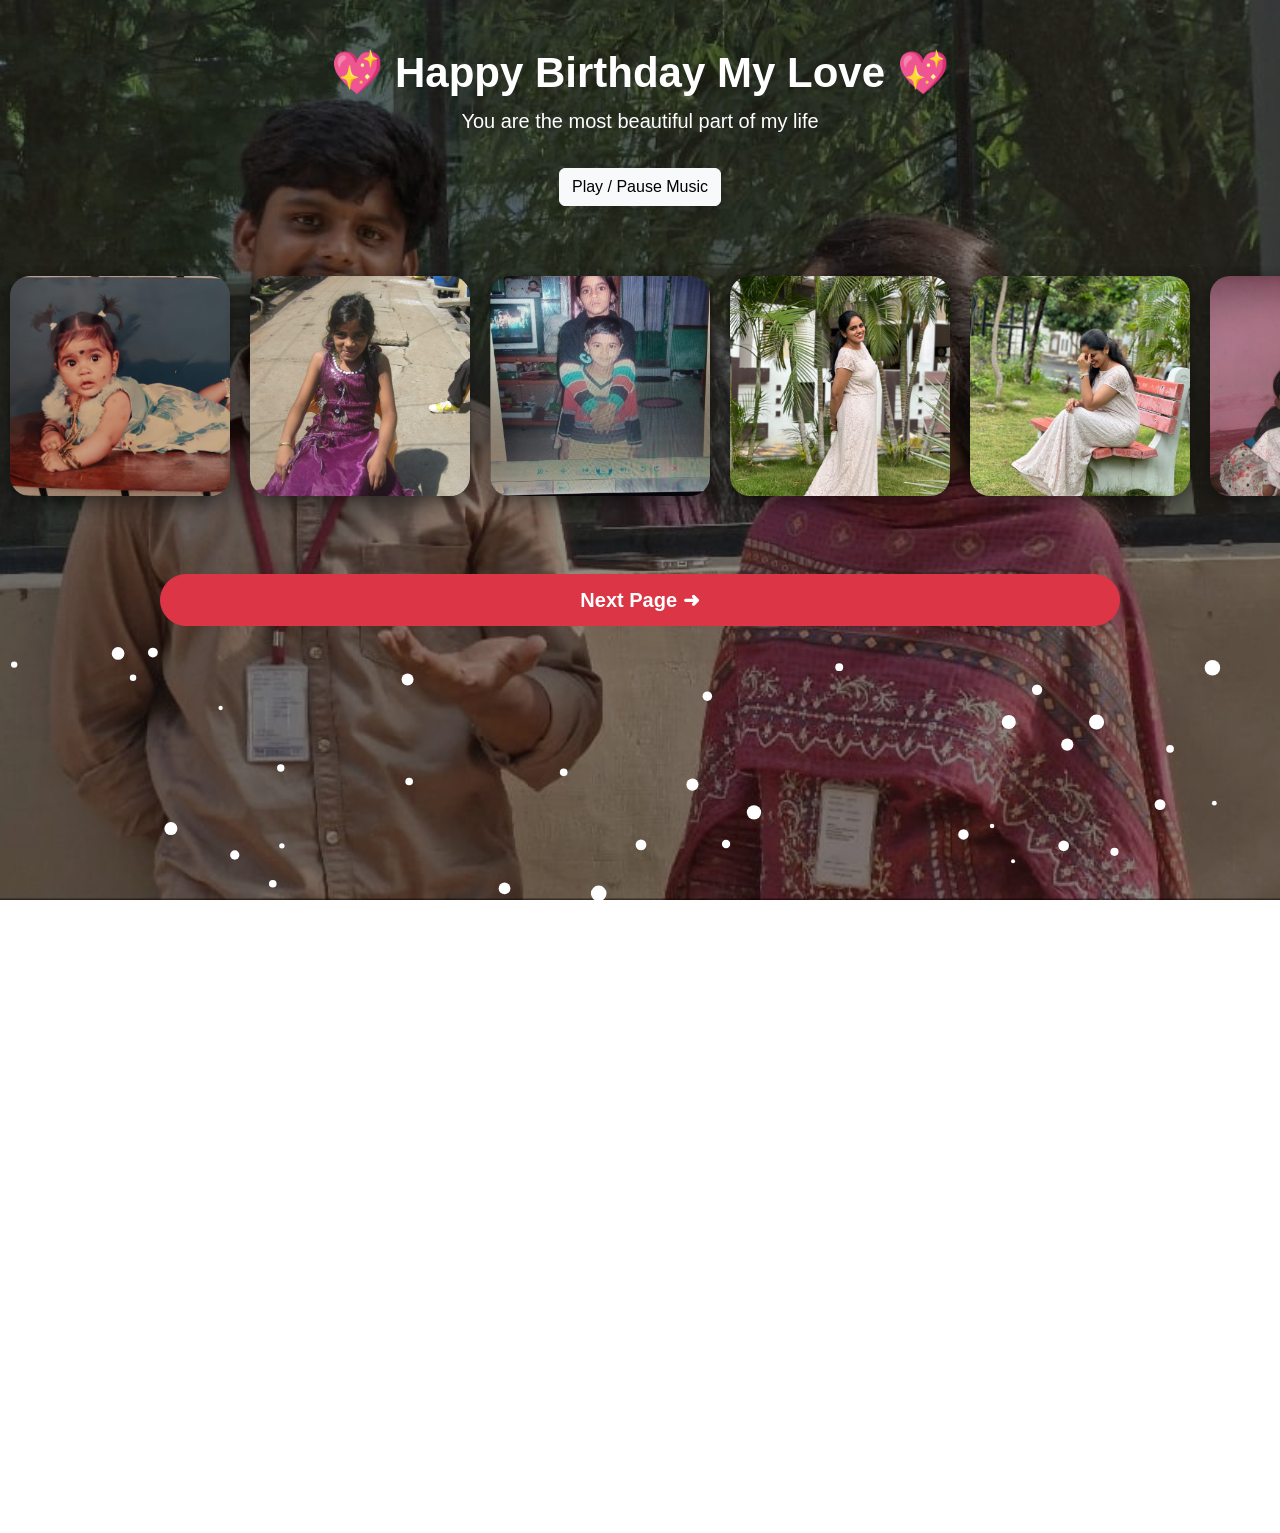
==== index.html @ 5dddb571 "Add files via upload" ====
<!DOCTYPE html>
<html>
<head>

<title>Happy Birthday My Love</title>

<meta name="viewport" content="width=device-width, initial-scale=1">

<link rel="stylesheet" href="https://cdn.jsdelivr.net/npm/bootstrap@5.3.2/dist/css/bootstrap.min.css">

<link rel="stylesheet" href="style.css">

</head>

<body class="bg">

<!-- Background Music -->
<audio id="music" autoplay loop>
<source src="music.mp3" type="audio/mp3">
</audio>

<!-- Floating Hearts -->
<div class="hearts"></div>

<div class="container text-center mt-5">

<h1 class="wish">💖 Happy Birthday My Love 💖</h1>

<p class="sub">You are the most beautiful part of my life</p>

<button onclick="toggleMusic()" class="btn btn-light mt-3">
Play / Pause Music
</button>

</div>

<!-- Photo Slider -->

<div class="slider">

<div class="slide-track">

<!-- First 20 Photos -->

<img src="1.jpeg">
<img src="2.jpeg">
<img src="3.jpeg">
<img src="4.jpeg">
<img src="5.jpeg">
<img src="6.jpeg">
<img src="7.jpeg">
<img src="8.jpeg">
<img src="9.jpeg">
<img src="10.jpeg">
<img src="11.jpeg">
<img src="12.jpeg">
<img src="13.jpeg">
<img src="14.jpeg">
<img src="15.jpeg">
<img src="16.jpeg">
<img src="17.jpeg">

<!-- Duplicate Photos for Infinite Loop -->

<img src="1.jpeg">
<img src="2.jpeg">
<img src="3.jpeg">
<img src="4.jpeg">
<img src="5.jpeg">
<img src="6.jpeg">
<img src="7.jpeg">
<img src="8.jpeg">
<img src="9.jpeg">
<img src="10.jpeg">
<img src="11.jpeg">
<img src="12.jpeg">
<img src="13.jpeg">
<img src="14.jpeg">
<img src="15.jpeg">
<img src="16.jpeg">
<img src="17.jpeg">

</div>

</div>

<!-- Next Page Button -->

<div class="text-center mt-5">

<a href="love.html" class="btn btn-danger btn-lg w-75">
Next Page ➜
</a>

</div>

<!-- Confetti Canvas -->

<canvas id="confetti"></canvas>

<script>

/* Music Control */

function toggleMusic(){

let music=document.getElementById("music");

if(music.paused){
music.play();
}else{
music.pause();
}

}

/* Confetti Animation */

let canvas=document.getElementById("confetti");
let ctx=canvas.getContext("2d");

canvas.width=window.innerWidth;
canvas.height=window.innerHeight;

let confetti=[];

for(let i=0;i<120;i++){

confetti.push({
x:Math.random()*canvas.width,
y:Math.random()*canvas.height,
r:Math.random()*6+2,
d:Math.random()*5
});

}

function draw(){

ctx.clearRect(0,0,canvas.width,canvas.height);

ctx.fillStyle="white";

confetti.forEach(c=>{
ctx.beginPath();
ctx.arc(c.x,c.y,c.r,0,Math.PI*2);
ctx.fill();
});

update();

}

function update(){

confetti.forEach(c=>{
c.y+=c.d;

if(c.y>canvas.height){
c.y=0;
}
});

}

setInterval(draw,30);

</script>

</body>
</html>
---- style.css ----
/* ===== BACKGROUND IMAGE ===== */

body.bg{
background-image:url("background.jpeg");
background-size:cover;
background-position:center;
background-repeat:no-repeat;
background-attachment:fixed;
font-family:Arial, sans-serif;
overflow-x:hidden;
color:white;
}

/* Dark overlay */

body.bg::before{
content:"";
position:fixed;
top:0;
left:0;
width:100%;
height:100%;
background:rgba(0,0,0,0.45);
z-index:-1;
}


/* ===== TEXT ===== */

.wish{
font-size:42px;
font-weight:bold;
}

.sub{
font-size:20px;
}


/* ===== PHOTO SLIDER ===== */

.slider{
height:260px;
margin-top:60px;
overflow:hidden;
position:relative;
}

.slide-track{
display:flex;
width:calc(240px * 40);
animation:scroll 45s linear infinite;
}

.slide-track img{
width:220px;
height:220px;
margin:10px;
border-radius:20px;
object-fit:cover;
box-shadow:0 6px 20px rgba(0,0,0,0.5);
transition:transform 0.3s;
}

.slide-track img:hover{
transform:scale(1.05);
}

/* Infinite animation */

@keyframes scroll{

0%{
transform:translateX(0);
}

100%{
transform:translateX(-50%);
}

}


@keyframes fall{

0%{
transform:translateY(-100px);
opacity:1;
}

100%{
transform:translateY(100vh);
opacity:0;
}

}


/* ===== BUTTON STYLE ===== */

.btn-danger{
border-radius:30px;
padding:10px 25px;
font-weight:bold;
}


/* ===== MOBILE RESPONSIVE ===== */

@media(max-width:768px){

.wish{
font-size:28px;
}

.sub{
font-size:16px;
}

.slider{
height:180px;
}

.slide-track img{
width:140px;
height:140px;
margin:6px;
}

}
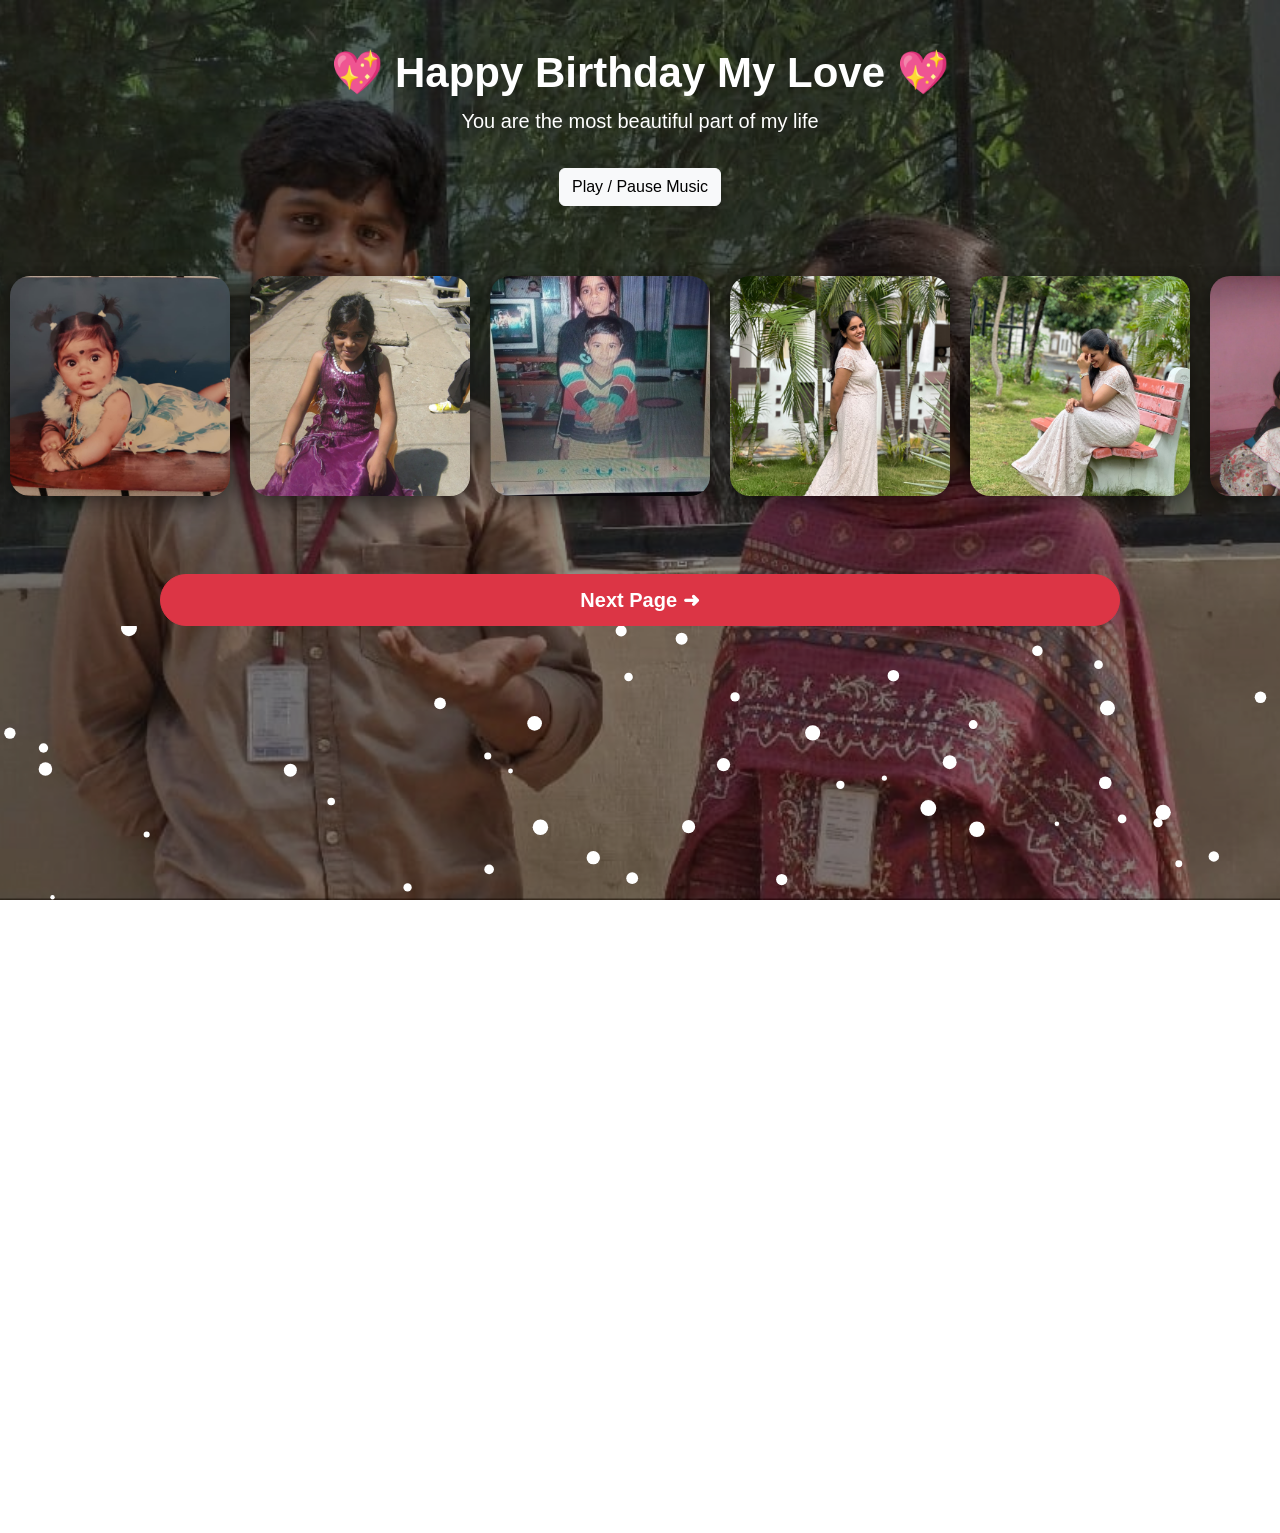
==== commit b0369d4c: "Update index.html" ====
--- a/index.html
+++ b/index.html
@@ -16,7 +16,7 @@
 
 <!-- Background Music -->
 <audio id="music" autoplay loop>
-<source src="music.mp3" type="audio/mp3">
+<source src="music.mP3" type="audio/mP3">
 </audio>
 
 <!-- Floating Hearts -->
@@ -169,3 +169,4 @@
 
 </body>
 </html>
+
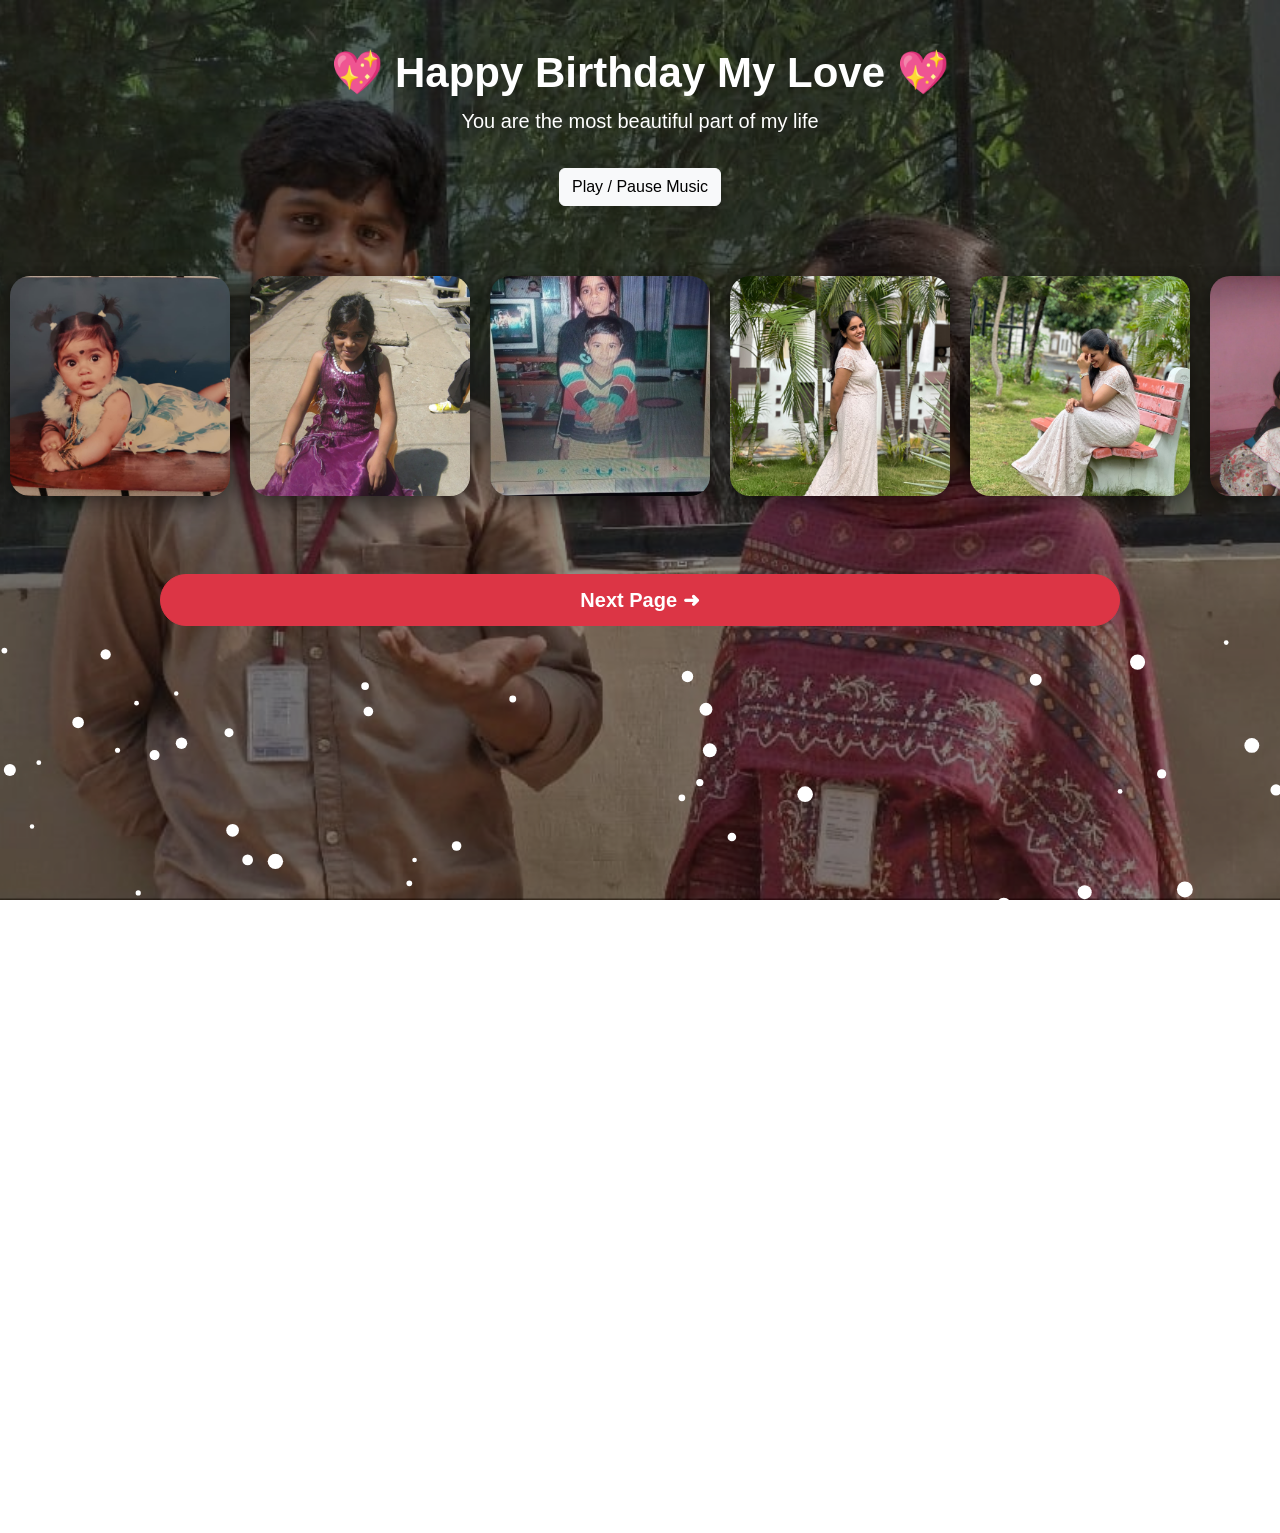
==== commit fbe8fda7: "Update index.html" ====
--- a/index.html
+++ b/index.html
@@ -16,7 +16,7 @@
 
 <!-- Background Music -->
 <audio id="music" autoplay loop>
-<source src="music.mP3" type="audio/mP3">
+<source src="music.mP3" type="mP3">
 </audio>
 
 <!-- Floating Hearts -->
@@ -170,3 +170,4 @@
 </body>
 </html>
 
+
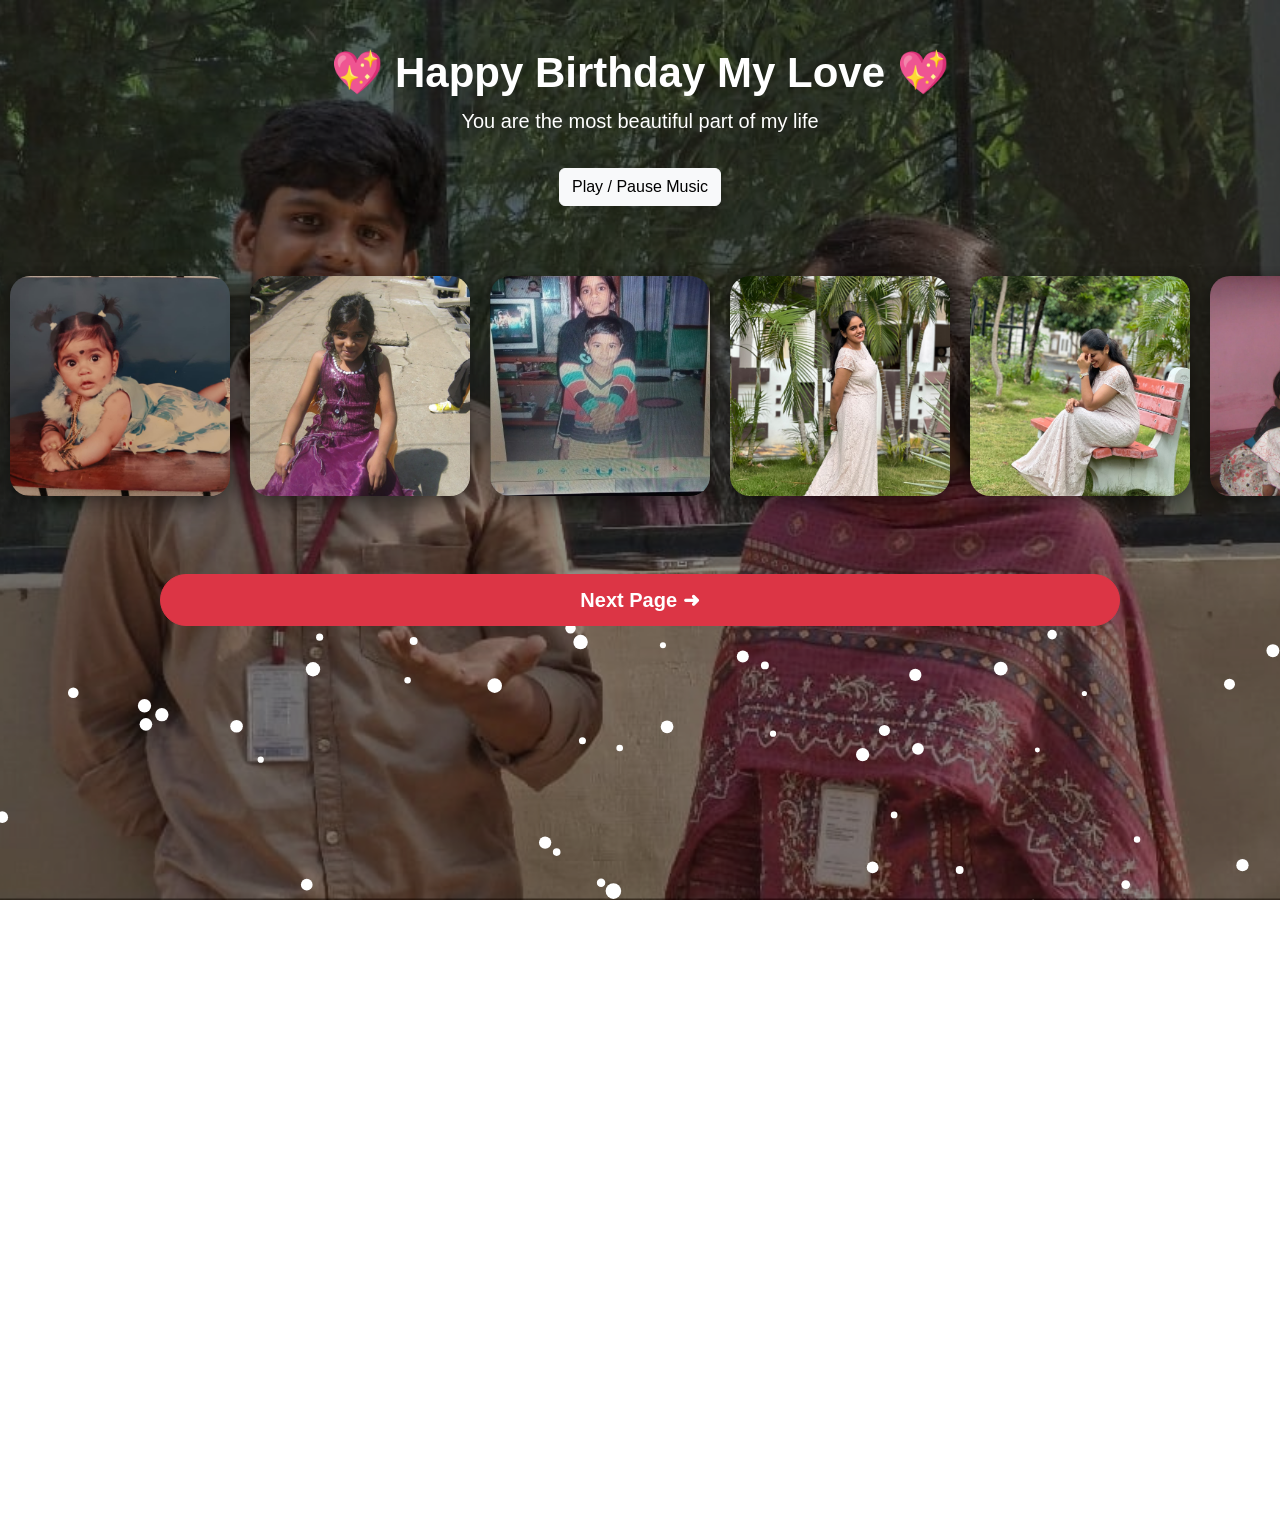
==== commit 77f52c24: "Update index.html" ====
--- a/index.html
+++ b/index.html
@@ -16,7 +16,7 @@
 
 <!-- Background Music -->
 <audio id="music" autoplay loop>
-<source src="music.mP3" type="mP3">
+<source src="music.mp3" type="audio/mp3">
 </audio>
 
 <!-- Floating Hearts -->
@@ -171,3 +171,4 @@
 </html>
 
 
+
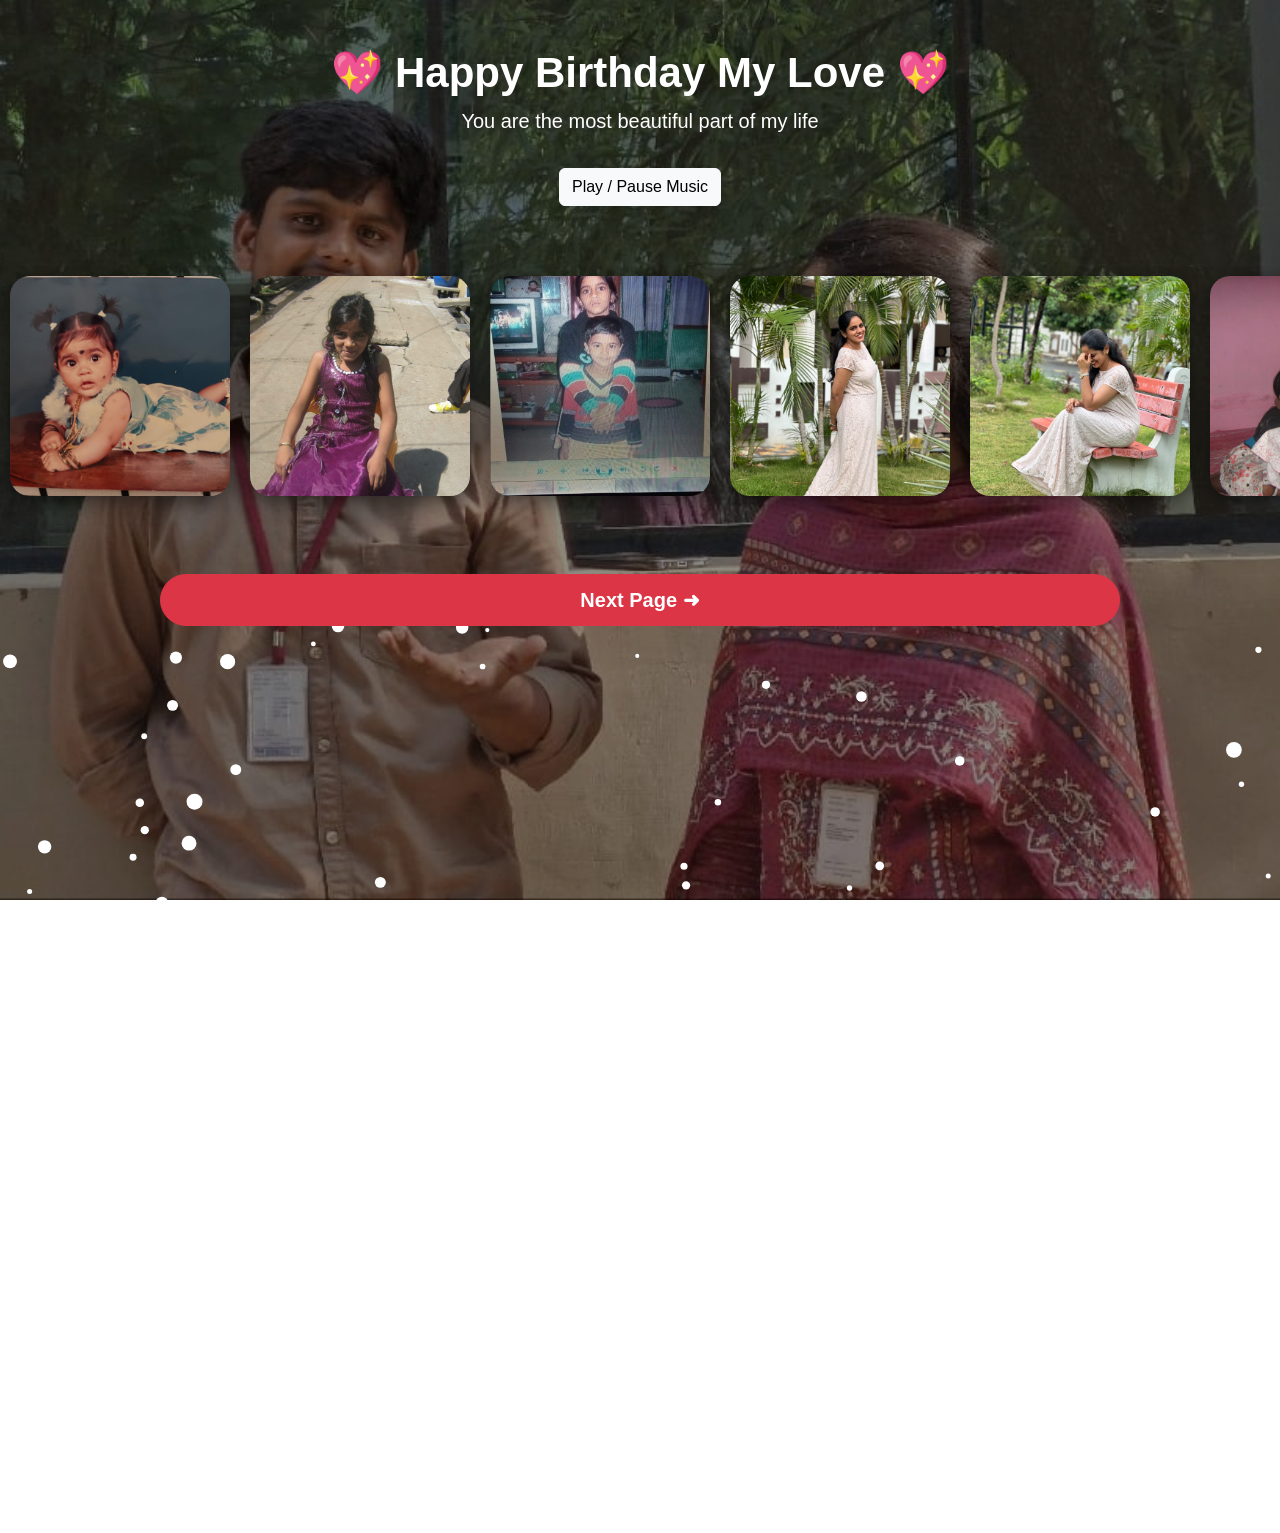
==== commit 4b46b420: "Update index.html" ====
--- a/index.html
+++ b/index.html
@@ -16,7 +16,7 @@
 
 <!-- Background Music -->
 <audio id="music" autoplay loop>
-<source src="music.mp3" type="audio/mp3">
+<source src="music.mp3" type="audio/mpeg">
 </audio>
 
 <!-- Floating Hearts -->
@@ -172,3 +172,4 @@
 
 
 
+
